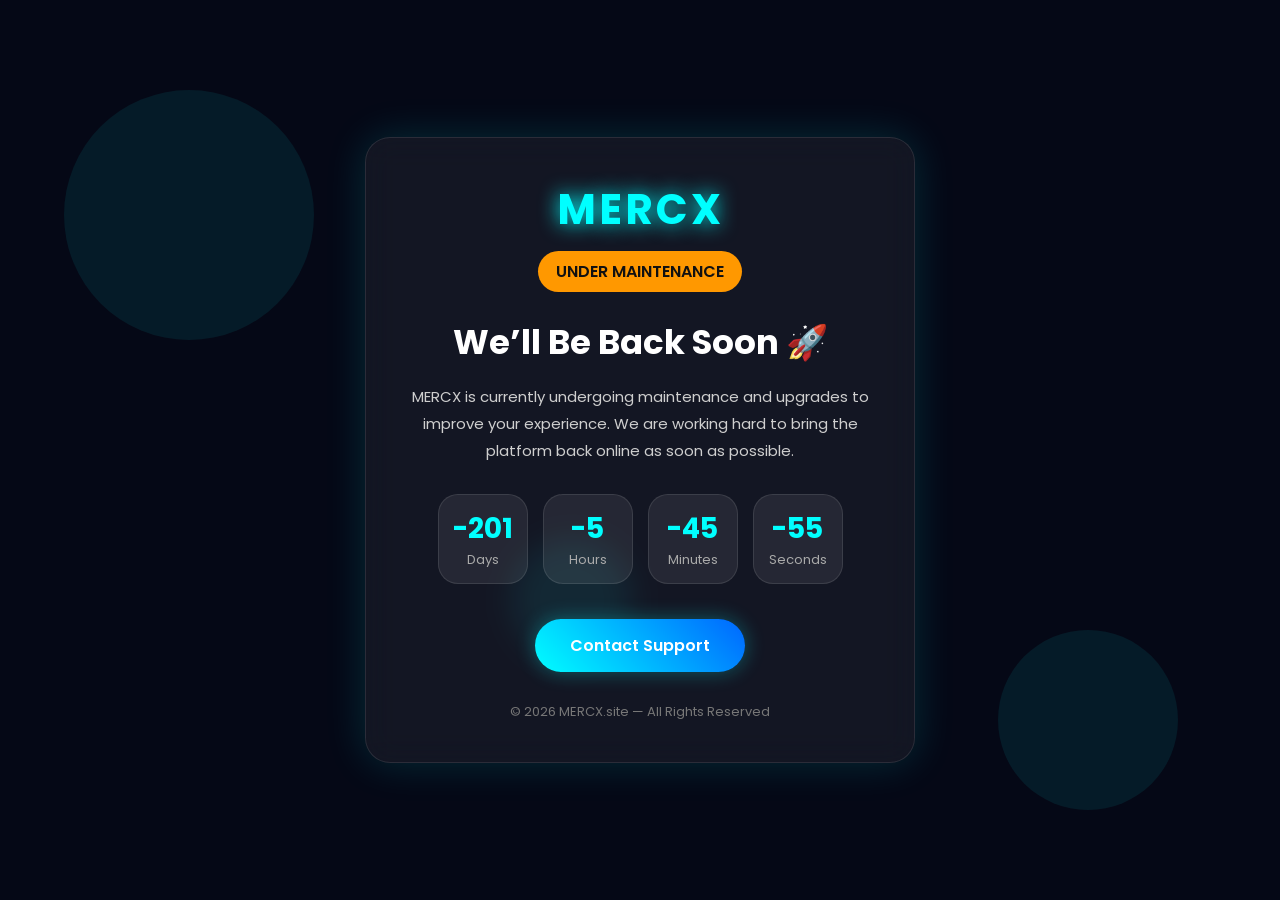
==== templates/index.html @ 9ba88c80 "Add maintenance page for MERCX platform This HTML file provides a maintenance page for the MERCX pla" ====
<!DOCTYPE html>
<html lang="en">
<head>
  <meta charset="UTF-8" />
  <meta name="viewport" content="width=device-width, initial-scale=1.0"/>
  <title>MERCX - Maintenance</title>

  <link href="https://fonts.googleapis.com/css2?family=Poppins:wght@300;400;500;600;700&display=swap" rel="stylesheet">

  <style>
    *{
      margin:0;
      padding:0;
      box-sizing:border-box;
      font-family:'Poppins',sans-serif;
    }

    body{
      background:#050816;
      min-height:100vh;
      display:flex;
      align-items:center;
      justify-content:center;
      overflow:hidden;
      color:white;
      position:relative;
    }

    /* Animated Background */

    .bg{
      position:absolute;
      width:100%;
      height:100%;
      overflow:hidden;
      z-index:1;
    }

    .circle{
      position:absolute;
      border-radius:50%;
      background:rgba(0,255,255,0.08);
      animation:float 12s infinite linear;
    }

    .circle:nth-child(1){
      width:250px;
      height:250px;
      top:10%;
      left:5%;
    }

    .circle:nth-child(2){
      width:180px;
      height:180px;
      bottom:10%;
      right:8%;
      animation-duration:15s;
    }

    .circle:nth-child(3){
      width:120px;
      height:120px;
      top:60%;
      left:40%;
      animation-duration:10s;
    }

    @keyframes float{
      0%{
        transform:translateY(0px) rotate(0deg);
      }
      50%{
        transform:translateY(-30px) rotate(180deg);
      }
      100%{
        transform:translateY(0px) rotate(360deg);
      }
    }

    /* Main Card */

    .container{
      position:relative;
      z-index:2;
      width:90%;
      max-width:550px;
      padding:40px;
      border-radius:25px;
      background:rgba(255,255,255,0.06);
      backdrop-filter:blur(15px);
      border:1px solid rgba(255,255,255,0.1);
      text-align:center;
      box-shadow:0 0 40px rgba(0,255,255,0.15);
    }

    .logo{
      font-size:42px;
      font-weight:700;
      letter-spacing:3px;
      color:#00ffff;
      margin-bottom:10px;
      text-shadow:0 0 20px #00ffff;
    }

    .badge{
      display:inline-block;
      padding:8px 18px;
      border-radius:50px;
      background:#ff9800;
      color:#111;
      font-weight:600;
      margin-bottom:25px;
      animation:pulse 2s infinite;
    }

    @keyframes pulse{
      0%{
        transform:scale(1);
      }
      50%{
        transform:scale(1.05);
      }
      100%{
        transform:scale(1);
      }
    }

    h1{
      font-size:34px;
      margin-bottom:15px;
    }

    p{
      color:#cfcfcf;
      line-height:1.8;
      margin-bottom:30px;
      font-size:15px;
    }

    .timer{
      display:flex;
      justify-content:center;
      gap:15px;
      margin-bottom:35px;
      flex-wrap:wrap;
    }

    .box{
      width:90px;
      height:90px;
      border-radius:20px;
      background:rgba(255,255,255,0.08);
      display:flex;
      flex-direction:column;
      align-items:center;
      justify-content:center;
      border:1px solid rgba(255,255,255,0.1);
    }

    .box h2{
      font-size:28px;
      color:#00ffff;
    }

    .box span{
      font-size:13px;
      color:#aaa;
    }

    .btn{
      display:inline-block;
      padding:14px 35px;
      border-radius:50px;
      background:linear-gradient(45deg,#00ffff,#0066ff);
      color:white;
      text-decoration:none;
      font-weight:600;
      transition:0.3s;
      box-shadow:0 0 20px rgba(0,255,255,0.3);
    }

    .btn:hover{
      transform:translateY(-3px) scale(1.03);
      box-shadow:0 0 30px rgba(0,255,255,0.5);
    }

    .footer{
      margin-top:30px;
      color:#777;
      font-size:13px;
    }

    @media(max-width:600px){
      h1{
        font-size:26px;
      }

      .container{
        padding:30px 20px;
      }

      .box{
        width:75px;
        height:75px;
      }

      .box h2{
        font-size:22px;
      }
    }
  </style>
</head>
<body>

  <div class="bg">
    <div class="circle"></div>
    <div class="circle"></div>
    <div class="circle"></div>
  </div>

  <div class="container">

    <div class="logo">MERCX</div>

    <div class="badge">UNDER MAINTENANCE</div>

    <h1>We’ll Be Back Soon 🚀</h1>

    <p>
      MERCX is currently undergoing maintenance and upgrades
      to improve your experience. We are working hard to bring
      the platform back online as soon as possible.
    </p>

    <div class="timer">

      <div class="box">
        <h2 id="days">00</h2>
        <span>Days</span>
      </div>

      <div class="box">
        <h2 id="hours">00</h2>
        <span>Hours</span>
      </div>

      <div class="box">
        <h2 id="minutes">00</h2>
        <span>Minutes</span>
      </div>

      <div class="box">
        <h2 id="seconds">00</h2>
        <span>Seconds</span>
      </div>

    </div>

    <a href="#" class="btn">Contact Support</a>

    <div class="footer">
      © 2026 MERCX.site — All Rights Reserved
    </div>

  </div>

  <script>
    // Set countdown date
    const countDate = new Date("May 20, 2026 00:00:00").getTime();

    function updateTimer(){
      const now = new Date().getTime();
      const gap = countDate - now;

      const second = 1000;
      const minute = second * 60;
      const hour = minute * 60;
      const day = hour * 24;

      const d = Math.floor(gap / day);
      const h = Math.floor((gap % day) / hour);
      const m = Math.floor((gap % hour) / minute);
      const s = Math.floor((gap % minute) / second);

      document.getElementById("days").innerText = d;
      document.getElementById("hours").innerText = h;
      document.getElementById("minutes").innerText = m;
      document.getElementById("seconds").innerText = s;
    }

    setInterval(updateTimer,1000);
  </script>

</body>
</html>
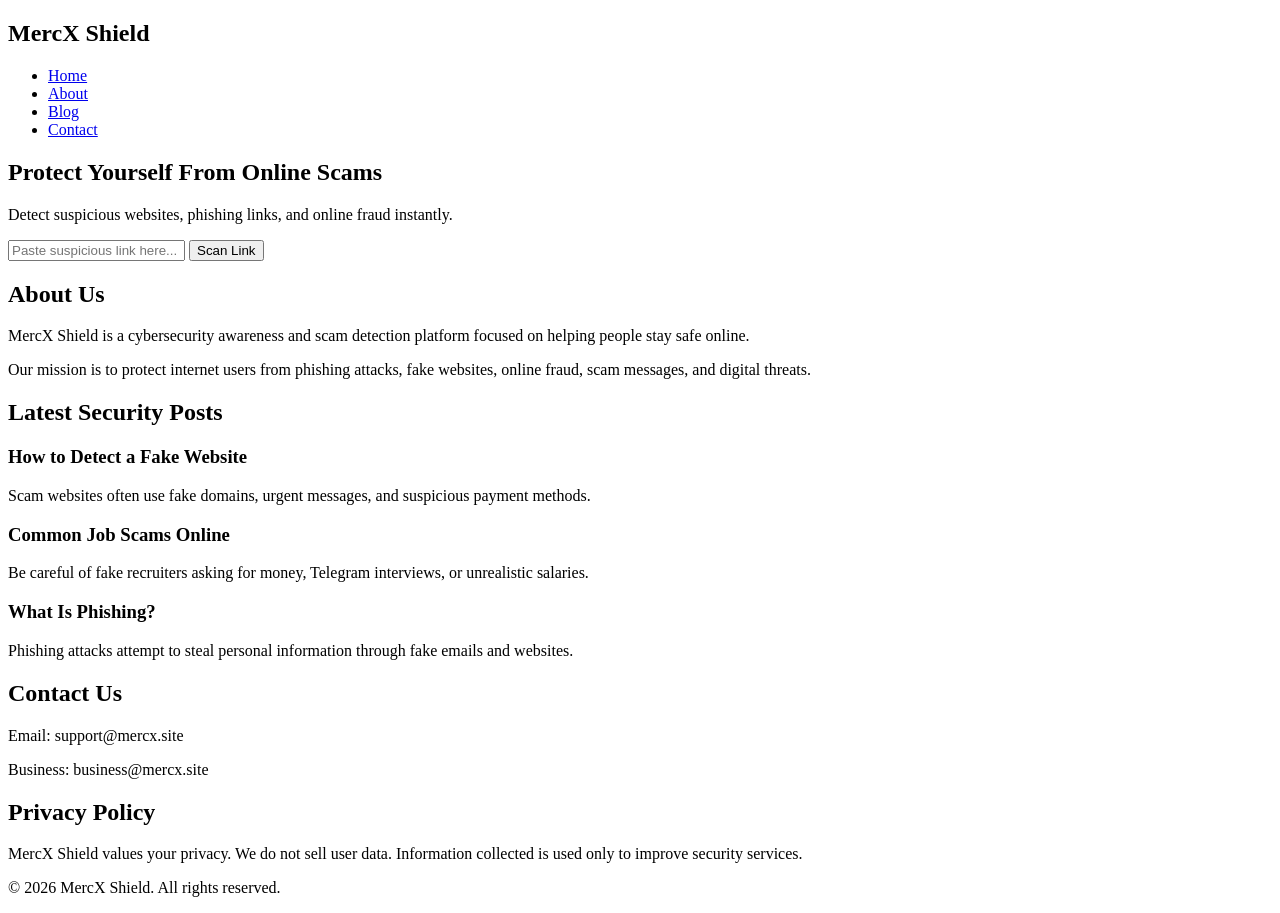
==== commit 3a508bb7: "Update index.html" ====
--- a/templates/index.html
+++ b/templates/index.html
@@ -2,295 +2,114 @@
 <html lang="en">
 <head>
   <meta charset="UTF-8" />
-  <meta name="viewport" content="width=device-width, initial-scale=1.0"/>
-  <title>MERCX - Maintenance</title>
-
-  <link href="https://fonts.googleapis.com/css2?family=Poppins:wght@300;400;500;600;700&display=swap" rel="stylesheet">
-
-  <style>
-    *{
-      margin:0;
-      padding:0;
-      box-sizing:border-box;
-      font-family:'Poppins',sans-serif;
-    }
-
-    body{
-      background:#050816;
-      min-height:100vh;
-      display:flex;
-      align-items:center;
-      justify-content:center;
-      overflow:hidden;
-      color:white;
-      position:relative;
-    }
-
-    /* Animated Background */
-
-    .bg{
-      position:absolute;
-      width:100%;
-      height:100%;
-      overflow:hidden;
-      z-index:1;
-    }
-
-    .circle{
-      position:absolute;
-      border-radius:50%;
-      background:rgba(0,255,255,0.08);
-      animation:float 12s infinite linear;
-    }
-
-    .circle:nth-child(1){
-      width:250px;
-      height:250px;
-      top:10%;
-      left:5%;
-    }
-
-    .circle:nth-child(2){
-      width:180px;
-      height:180px;
-      bottom:10%;
-      right:8%;
-      animation-duration:15s;
-    }
-
-    .circle:nth-child(3){
-      width:120px;
-      height:120px;
-      top:60%;
-      left:40%;
-      animation-duration:10s;
-    }
-
-    @keyframes float{
-      0%{
-        transform:translateY(0px) rotate(0deg);
-      }
-      50%{
-        transform:translateY(-30px) rotate(180deg);
-      }
-      100%{
-        transform:translateY(0px) rotate(360deg);
-      }
-    }
-
-    /* Main Card */
-
-    .container{
-      position:relative;
-      z-index:2;
-      width:90%;
-      max-width:550px;
-      padding:40px;
-      border-radius:25px;
-      background:rgba(255,255,255,0.06);
-      backdrop-filter:blur(15px);
-      border:1px solid rgba(255,255,255,0.1);
-      text-align:center;
-      box-shadow:0 0 40px rgba(0,255,255,0.15);
-    }
-
-    .logo{
-      font-size:42px;
-      font-weight:700;
-      letter-spacing:3px;
-      color:#00ffff;
-      margin-bottom:10px;
-      text-shadow:0 0 20px #00ffff;
-    }
-
-    .badge{
-      display:inline-block;
-      padding:8px 18px;
-      border-radius:50px;
-      background:#ff9800;
-      color:#111;
-      font-weight:600;
-      margin-bottom:25px;
-      animation:pulse 2s infinite;
-    }
-
-    @keyframes pulse{
-      0%{
-        transform:scale(1);
-      }
-      50%{
-        transform:scale(1.05);
-      }
-      100%{
-        transform:scale(1);
-      }
-    }
-
-    h1{
-      font-size:34px;
-      margin-bottom:15px;
-    }
-
-    p{
-      color:#cfcfcf;
-      line-height:1.8;
-      margin-bottom:30px;
-      font-size:15px;
-    }
-
-    .timer{
-      display:flex;
-      justify-content:center;
-      gap:15px;
-      margin-bottom:35px;
-      flex-wrap:wrap;
-    }
-
-    .box{
-      width:90px;
-      height:90px;
-      border-radius:20px;
-      background:rgba(255,255,255,0.08);
-      display:flex;
-      flex-direction:column;
-      align-items:center;
-      justify-content:center;
-      border:1px solid rgba(255,255,255,0.1);
-    }
-
-    .box h2{
-      font-size:28px;
-      color:#00ffff;
-    }
-
-    .box span{
-      font-size:13px;
-      color:#aaa;
-    }
-
-    .btn{
-      display:inline-block;
-      padding:14px 35px;
-      border-radius:50px;
-      background:linear-gradient(45deg,#00ffff,#0066ff);
-      color:white;
-      text-decoration:none;
-      font-weight:600;
-      transition:0.3s;
-      box-shadow:0 0 20px rgba(0,255,255,0.3);
-    }
-
-    .btn:hover{
-      transform:translateY(-3px) scale(1.03);
-      box-shadow:0 0 30px rgba(0,255,255,0.5);
-    }
-
-    .footer{
-      margin-top:30px;
-      color:#777;
-      font-size:13px;
-    }
-
-    @media(max-width:600px){
-      h1{
-        font-size:26px;
-      }
-
-      .container{
-        padding:30px 20px;
-      }
-
-      .box{
-        width:75px;
-        height:75px;
-      }
-
-      .box h2{
-        font-size:22px;
-      }
-    }
-  </style>
+  <meta name="viewport" content="width=device-width, initial-scale=1.0" />
+  <title>MercX Shield</title>
+  <link rel="stylesheet" href="style.css" />
 </head>
 <body>
 
-  <div class="bg">
-    <div class="circle"></div>
-    <div class="circle"></div>
-    <div class="circle"></div>
-  </div>
+  <nav class="navbar">
+    <h1>MercX Shield</h1>
 
-  <div class="container">
+    <ul>
+      <li><a href="#">Home</a></li>
+      <li><a href="#about">About</a></li>
+      <li><a href="#blog">Blog</a></li>
+      <li><a href="#contact">Contact</a></li>
+    </ul>
+  </nav>
 
-    <div class="logo">MERCX</div>
-
-    <div class="badge">UNDER MAINTENANCE</div>
-
-    <h1>We’ll Be Back Soon 🚀</h1>
+  <section class="hero">
+    <h2>Protect Yourself From Online Scams</h2>
 
     <p>
-      MERCX is currently undergoing maintenance and upgrades
-      to improve your experience. We are working hard to bring
-      the platform back online as soon as possible.
+      Detect suspicious websites, phishing links,
+      and online fraud instantly.
     </p>
 
-    <div class="timer">
+    <div class="scanner-box">
+      <input
+        type="text"
+        id="urlInput"
+        placeholder="Paste suspicious link here..."
+      />
 
-      <div class="box">
-        <h2 id="days">00</h2>
-        <span>Days</span>
-      </div>
-
-      <div class="box">
-        <h2 id="hours">00</h2>
-        <span>Hours</span>
-      </div>
-
-      <div class="box">
-        <h2 id="minutes">00</h2>
-        <span>Minutes</span>
-      </div>
-
-      <div class="box">
-        <h2 id="seconds">00</h2>
-        <span>Seconds</span>
-      </div>
-
+      <button onclick="checkURL()">
+        Scan Link
+      </button>
     </div>
 
-    <a href="#" class="btn">Contact Support</a>
+    <div id="result"></div>
+  </section>
 
-    <div class="footer">
-      © 2026 MERCX.site — All Rights Reserved
+  <section id="about" class="section">
+    <h2>About Us</h2>
+
+    <p>
+      MercX Shield is a cybersecurity awareness and scam
+      detection platform focused on helping people stay safe online.
+    </p>
+
+    <p>
+      Our mission is to protect internet users from phishing attacks,
+      fake websites, online fraud, scam messages, and digital threats.
+    </p>
+  </section>
+
+  <section id="blog" class="section">
+    <h2>Latest Security Posts</h2>
+
+    <div class="card">
+      <h3>How to Detect a Fake Website</h3>
+
+      <p>
+        Scam websites often use fake domains, urgent messages,
+        and suspicious payment methods.
+      </p>
     </div>
 
-  </div>
+    <div class="card">
+      <h3>Common Job Scams Online</h3>
 
-  <script>
-    // Set countdown date
-    const countDate = new Date("May 20, 2026 00:00:00").getTime();
+      <p>
+        Be careful of fake recruiters asking for money,
+        Telegram interviews, or unrealistic salaries.
+      </p>
+    </div>
 
-    function updateTimer(){
-      const now = new Date().getTime();
-      const gap = countDate - now;
+    <div class="card">
+      <h3>What Is Phishing?</h3>
 
-      const second = 1000;
-      const minute = second * 60;
-      const hour = minute * 60;
-      const day = hour * 24;
+      <p>
+        Phishing attacks attempt to steal personal information
+        through fake emails and websites.
+      </p>
+    </div>
+  </section>
 
-      const d = Math.floor(gap / day);
-      const h = Math.floor((gap % day) / hour);
-      const m = Math.floor((gap % hour) / minute);
-      const s = Math.floor((gap % minute) / second);
+  <section id="contact" class="section">
+    <h2>Contact Us</h2>
 
-      document.getElementById("days").innerText = d;
-      document.getElementById("hours").innerText = h;
-      document.getElementById("minutes").innerText = m;
-      document.getElementById("seconds").innerText = s;
-    }
+    <p>Email: support@mercx.site</p>
+    <p>Business: business@mercx.site</p>
+  </section>
 
-    setInterval(updateTimer,1000);
-  </script>
+  <section class="section">
+    <h2>Privacy Policy</h2>
+
+    <p>
+      MercX Shield values your privacy. We do not sell user data.
+      Information collected is used only to improve security services.
+    </p>
+  </section>
+
+  <footer>
+    <p>
+      © 2026 MercX Shield. All rights reserved.
+    </p>
+  </footer>
+
+  <script src="script.js"></script>
 
 </body>
-</html>
+</html>
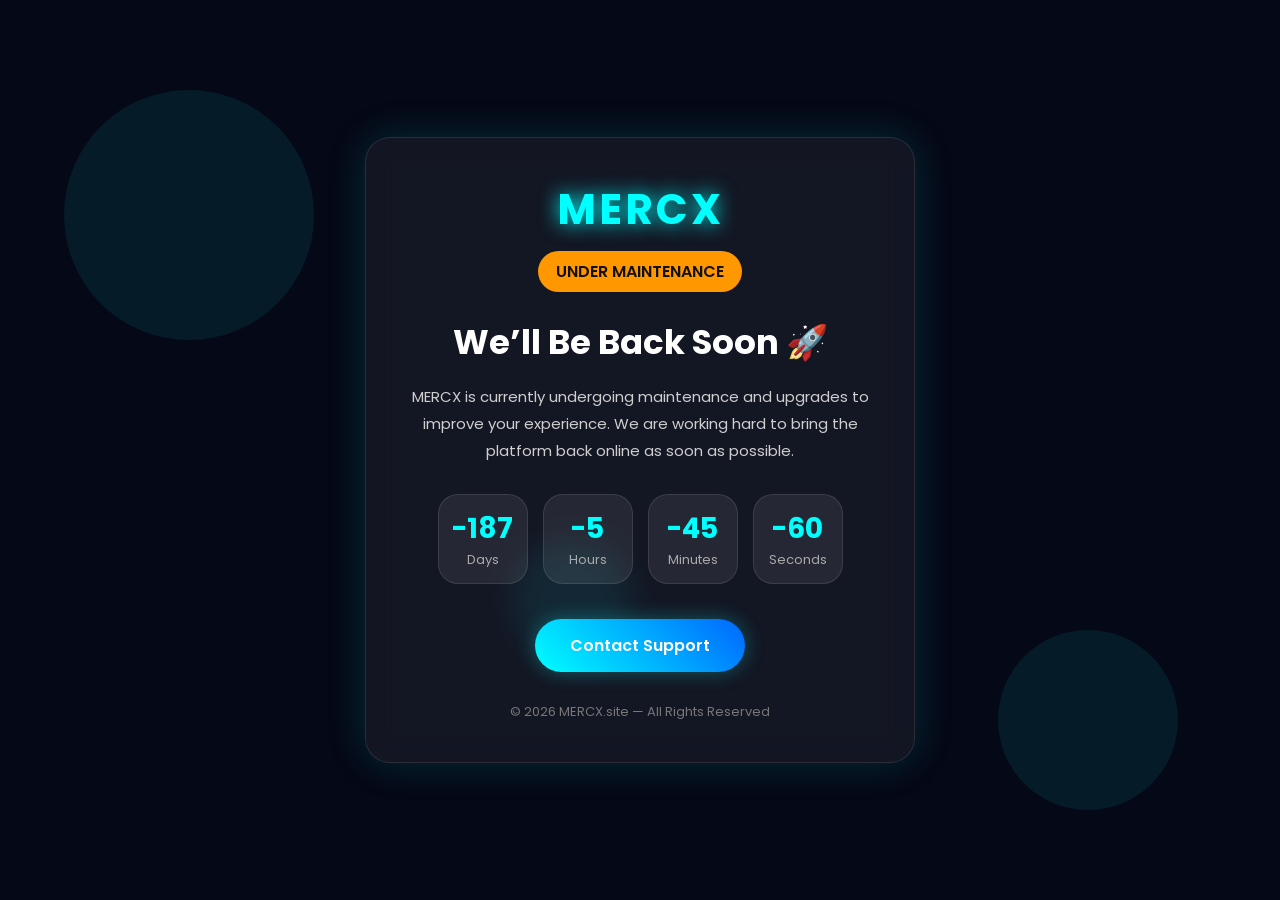
==== commit 8fd83fc0: "Update index.html" ====
--- a/templates/index.html
+++ b/templates/index.html
@@ -2,114 +2,295 @@
 <html lang="en">
 <head>
   <meta charset="UTF-8" />
-  <meta name="viewport" content="width=device-width, initial-scale=1.0" />
-  <title>MercX Shield</title>
-  <link rel="stylesheet" href="style.css" />
+  <meta name="viewport" content="width=device-width, initial-scale=1.0"/>
+  <title>MERCX - Maintenance</title>
+
+  <link href="https://fonts.googleapis.com/css2?family=Poppins:wght@300;400;500;600;700&display=swap" rel="stylesheet">
+
+  <style>
+    *{
+      margin:0;
+      padding:0;
+      box-sizing:border-box;
+      font-family:'Poppins',sans-serif;
+    }
+
+    body{
+      background:#050816;
+      min-height:100vh;
+      display:flex;
+      align-items:center;
+      justify-content:center;
+      overflow:hidden;
+      color:white;
+      position:relative;
+    }
+
+    /* Animated Background */
+
+    .bg{
+      position:absolute;
+      width:100%;
+      height:100%;
+      overflow:hidden;
+      z-index:1;
+    }
+
+    .circle{
+      position:absolute;
+      border-radius:50%;
+      background:rgba(0,255,255,0.08);
+      animation:float 12s infinite linear;
+    }
+
+    .circle:nth-child(1){
+      width:250px;
+      height:250px;
+      top:10%;
+      left:5%;
+    }
+
+    .circle:nth-child(2){
+      width:180px;
+      height:180px;
+      bottom:10%;
+      right:8%;
+      animation-duration:15s;
+    }
+
+    .circle:nth-child(3){
+      width:120px;
+      height:120px;
+      top:60%;
+      left:40%;
+      animation-duration:10s;
+    }
+
+    @keyframes float{
+      0%{
+        transform:translateY(0px) rotate(0deg);
+      }
+      50%{
+        transform:translateY(-30px) rotate(180deg);
+      }
+      100%{
+        transform:translateY(0px) rotate(360deg);
+      }
+    }
+
+    /* Main Card */
+
+    .container{
+      position:relative;
+      z-index:2;
+      width:90%;
+      max-width:550px;
+      padding:40px;
+      border-radius:25px;
+      background:rgba(255,255,255,0.06);
+      backdrop-filter:blur(15px);
+      border:1px solid rgba(255,255,255,0.1);
+      text-align:center;
+      box-shadow:0 0 40px rgba(0,255,255,0.15);
+    }
+
+    .logo{
+      font-size:42px;
+      font-weight:700;
+      letter-spacing:3px;
+      color:#00ffff;
+      margin-bottom:10px;
+      text-shadow:0 0 20px #00ffff;
+    }
+
+    .badge{
+      display:inline-block;
+      padding:8px 18px;
+      border-radius:50px;
+      background:#ff9800;
+      color:#111;
+      font-weight:600;
+      margin-bottom:25px;
+      animation:pulse 2s infinite;
+    }
+
+    @keyframes pulse{
+      0%{
+        transform:scale(1);
+      }
+      50%{
+        transform:scale(1.05);
+      }
+      100%{
+        transform:scale(1);
+      }
+    }
+
+    h1{
+      font-size:34px;
+      margin-bottom:15px;
+    }
+
+    p{
+      color:#cfcfcf;
+      line-height:1.8;
+      margin-bottom:30px;
+      font-size:15px;
+    }
+
+    .timer{
+      display:flex;
+      justify-content:center;
+      gap:15px;
+      margin-bottom:35px;
+      flex-wrap:wrap;
+    }
+
+    .box{
+      width:90px;
+      height:90px;
+      border-radius:20px;
+      background:rgba(255,255,255,0.08);
+      display:flex;
+      flex-direction:column;
+      align-items:center;
+      justify-content:center;
+      border:1px solid rgba(255,255,255,0.1);
+    }
+
+    .box h2{
+      font-size:28px;
+      color:#00ffff;
+    }
+
+    .box span{
+      font-size:13px;
+      color:#aaa;
+    }
+
+    .btn{
+      display:inline-block;
+      padding:14px 35px;
+      border-radius:50px;
+      background:linear-gradient(45deg,#00ffff,#0066ff);
+      color:white;
+      text-decoration:none;
+      font-weight:600;
+      transition:0.3s;
+      box-shadow:0 0 20px rgba(0,255,255,0.3);
+    }
+
+    .btn:hover{
+      transform:translateY(-3px) scale(1.03);
+      box-shadow:0 0 30px rgba(0,255,255,0.5);
+    }
+
+    .footer{
+      margin-top:30px;
+      color:#777;
+      font-size:13px;
+    }
+
+    @media(max-width:600px){
+      h1{
+        font-size:26px;
+      }
+
+      .container{
+        padding:30px 20px;
+      }
+
+      .box{
+        width:75px;
+        height:75px;
+      }
+
+      .box h2{
+        font-size:22px;
+      }
+    }
+  </style>
 </head>
 <body>
 
-  <nav class="navbar">
-    <h1>MercX Shield</h1>
-
-    <ul>
-      <li><a href="#">Home</a></li>
-      <li><a href="#about">About</a></li>
-      <li><a href="#blog">Blog</a></li>
-      <li><a href="#contact">Contact</a></li>
-    </ul>
-  </nav>
-
-  <section class="hero">
-    <h2>Protect Yourself From Online Scams</h2>
+  <div class="bg">
+    <div class="circle"></div>
+    <div class="circle"></div>
+    <div class="circle"></div>
+  </div>
+
+  <div class="container">
+
+    <div class="logo">MERCX</div>
+
+    <div class="badge">UNDER MAINTENANCE</div>
+
+    <h1>We’ll Be Back Soon 🚀</h1>
 
     <p>
-      Detect suspicious websites, phishing links,
-      and online fraud instantly.
+      MERCX is currently undergoing maintenance and upgrades
+      to improve your experience. We are working hard to bring
+      the platform back online as soon as possible.
     </p>
 
-    <div class="scanner-box">
-      <input
-        type="text"
-        id="urlInput"
-        placeholder="Paste suspicious link here..."
-      />
-
-      <button onclick="checkURL()">
-        Scan Link
-      </button>
+    <div class="timer">
+
+      <div class="box">
+        <h2 id="days">00</h2>
+        <span>Days</span>
+      </div>
+
+      <div class="box">
+        <h2 id="hours">00</h2>
+        <span>Hours</span>
+      </div>
+
+      <div class="box">
+        <h2 id="minutes">00</h2>
+        <span>Minutes</span>
+      </div>
+
+      <div class="box">
+        <h2 id="seconds">00</h2>
+        <span>Seconds</span>
+      </div>
+
     </div>
 
-    <div id="result"></div>
-  </section>
-
-  <section id="about" class="section">
-    <h2>About Us</h2>
-
-    <p>
-      MercX Shield is a cybersecurity awareness and scam
-      detection platform focused on helping people stay safe online.
-    </p>
-
-    <p>
-      Our mission is to protect internet users from phishing attacks,
-      fake websites, online fraud, scam messages, and digital threats.
-    </p>
-  </section>
-
-  <section id="blog" class="section">
-    <h2>Latest Security Posts</h2>
-
-    <div class="card">
-      <h3>How to Detect a Fake Website</h3>
-
-      <p>
-        Scam websites often use fake domains, urgent messages,
-        and suspicious payment methods.
-      </p>
+    <a href="#" class="btn">Contact Support</a>
+
+    <div class="footer">
+      © 2026 MERCX.site — All Rights Reserved
     </div>
 
-    <div class="card">
-      <h3>Common Job Scams Online</h3>
-
-      <p>
-        Be careful of fake recruiters asking for money,
-        Telegram interviews, or unrealistic salaries.
-      </p>
-    </div>
-
-    <div class="card">
-      <h3>What Is Phishing?</h3>
-
-      <p>
-        Phishing attacks attempt to steal personal information
-        through fake emails and websites.
-      </p>
-    </div>
-  </section>
-
-  <section id="contact" class="section">
-    <h2>Contact Us</h2>
-
-    <p>Email: support@mercx.site</p>
-    <p>Business: business@mercx.site</p>
-  </section>
-
-  <section class="section">
-    <h2>Privacy Policy</h2>
-
-    <p>
-      MercX Shield values your privacy. We do not sell user data.
-      Information collected is used only to improve security services.
-    </p>
-  </section>
-
-  <footer>
-    <p>
-      © 2026 MercX Shield. All rights reserved.
-    </p>
-  </footer>
-
-  <script src="script.js"></script>
+  </div>
+
+  <script>
+    // Set countdown date
+    const countDate = new Date("Jun 3, 2026 00:00:00").getTime();
+
+    function updateTimer(){
+      const now = new Date().getTime();
+      const gap = countDate - now;
+
+      const second = 1000;
+      const minute = second * 60;
+      const hour = minute * 60;
+      const day = hour * 24;
+
+      const d = Math.floor(gap / day);
+      const h = Math.floor((gap % day) / hour);
+      const m = Math.floor((gap % hour) / minute);
+      const s = Math.floor((gap % minute) / second);
+
+      document.getElementById("days").innerText = d;
+      document.getElementById("hours").innerText = h;
+      document.getElementById("minutes").innerText = m;
+      document.getElementById("seconds").innerText = s;
+    }
+
+    setInterval(updateTimer,1000);
+  </script>
 
 </body>
 </html>
